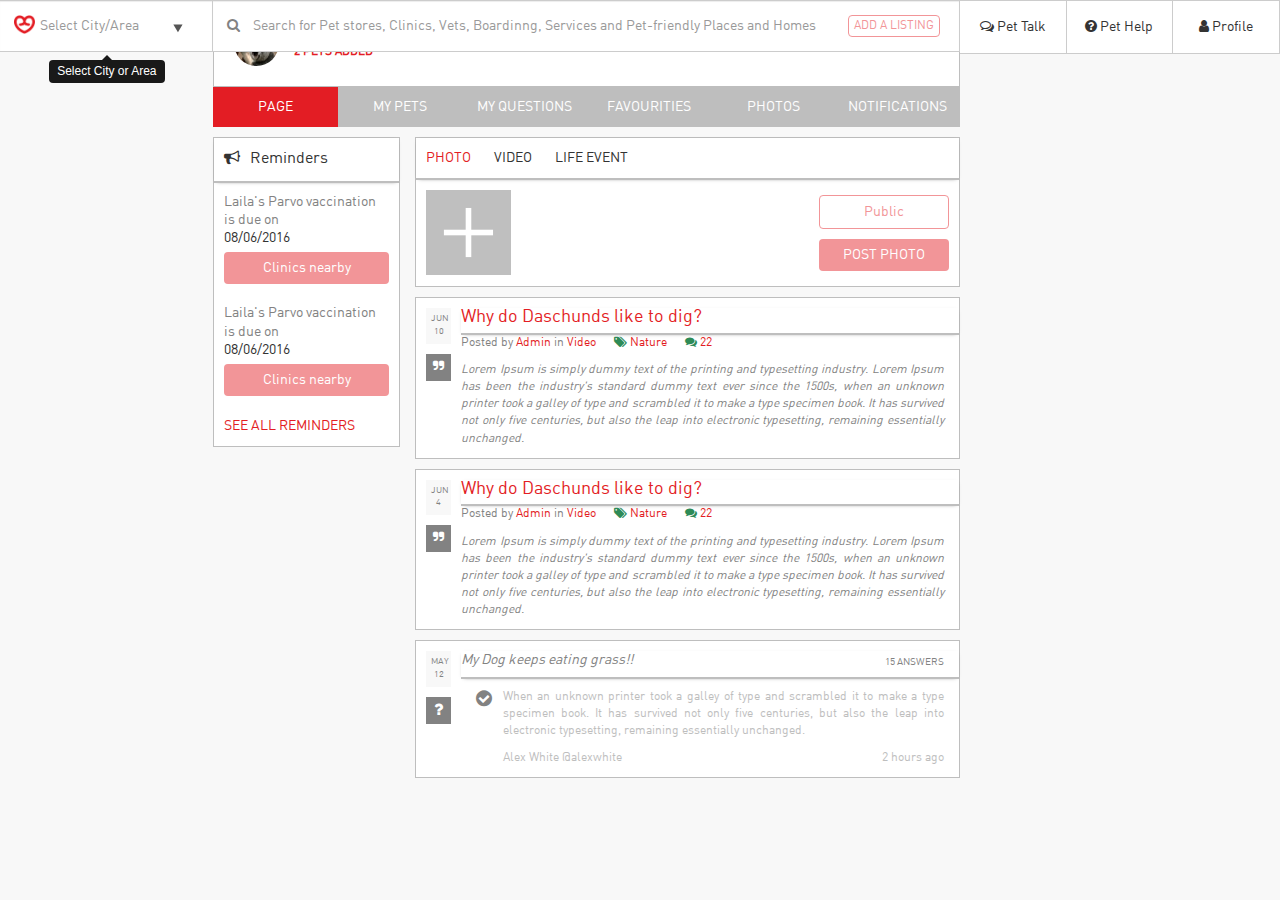
==== index.html @ bec06a8d "Rename profile.html to index.html" ====
<!DOCTYPE html>
<html lang="en">
    <head>
        <meta charset="utf-8">
        <meta http-equiv="X-UA-Compatible" content="IE=edge">
        <meta name="viewport" content="width=device-width, initial-scale=1, maximum-scale=1.0, user-scalable=no">
        <title>Mukul - Petnine Profile</title>
        <link rel="icon" type="image/png" sizes="96x96" href="assets/images/favicon.png">
        <link rel="stylesheet" type="text/css" href="assets/css/style.css"/>
        <link rel="stylesheet" type="text/css" href="assets/css/theme.css"/>
        <link rel="stylesheet" href="http://cdnjs.cloudflare.com/ajax/libs/font-awesome/4.4.0/css/font-awesome.min.css">
    </head>
    <body>
        <div class="navbar-more-overlay"></div>
        <nav class="navbar navbar-inverse navbar-fixed-top animate visible-xs">
            <div class="container navbar-more visible-xs ">
                <form class="navbar-form navbar-left" role="search">
                    <div class="form-group">
                        <div class="input-group">
                            <input type="text" class="form-control" placeholder="Search for pet stores, clinics, etc">
                            <span class="input-group-btn">
                                <button class="btn btn-default" type="submit">Search</button>
                            </span>
                        </div>
                    </div>
                </form>
                <ul class="nav navbar-nav">
                    <li>
                        <a href="#">
                            <span class="menu-icon fa fa-home"></span>
                            Home
                        </a>
                    </li>
                    <li>
                        <a href="#">
                            <span class="menu-icon fa fa-plus-square"></span>
                            Add Listing
                        </a>
                    </li>
                    <li>
                        <a href="#">
                            <span class="menu-icon fa fa-paw"></span>
                            My Pets
                        </a>
                    </li>
                    <li>
                        <a href="#">
                            <span class="menu-icon fa fa-picture-o"></span>
                            Photos
                        </a>
                    </li>
                    <li>
                        <a href="#">
                            <span class="menu-icon fa fa-heart-o"></span>
                            Favourites
                        </a>
                    </li>
                    <li>
                        <a href="#">
                            <span class="menu-icon fa fa-question"></span>
                            My Questions
                        </a>
                    </li>
                    <li>
                        <a href="#">
                            <span class="menu-icon fa fa-bell-o"></span>
                            Notifications
                        </a>
                    </li>
                    <li>
                        <a href="#">
                            <span class="menu-icon fa fa-cog"></span>
                            Settings
                        </a>
                    </li>
                </ul>
            </div>

            <div class="visible-xs">
                <ul class="nav navbar-nav navbar-right mobile-bar">
                    <li>
                        <a href="#">
                            <span class="menu-icon fa fa-comments-o"></span>
                            Pet Talk
                        </a>
                    </li>
                    <li>
                        <a href="#">
                            <span class="menu-icon fa fa-question-circle"></span>
                            <span class="visible-xs">Pet Help</span>
                        </a>
                    </li>
                    <li>
                        <a href="#">
                            <span class="menu-icon fa fa-user"></span>
                            Profile
                        </a>
                    </li>
                    <li class="visible-xs">
                        <a href="#navbar-more-show">
                            <span class="menu-icon fa fa-bars"></span>
                            More
                        </a>
                    </li>
                </ul>
            </div>
        </nav>

        
        
        
        <div class="container-fluid">
            <div class="search-header hidden-xs">
                <div class="navbar-header col-sm-2 col-md-2 hidden-xs nopadding">
                    <div class="left-inner-addon" title="Select City or Area" data-toggle="tooltip" data-placement="bottom">
                        <span class="left-glyph left-glyph-img"><img src="assets/images/favicon.png" width="21"></span>
                        <input type="type" class="form-control input-pn" list="cities" placeholder="Select City/Area" />
                        <datalist id="cities">
                            <option value="Bangalore">
                            <option value="Pune">
                            <option value="Kolkata">
                            <option value="Mumbai">
                        </datalist>
                    </div>
                </div>
                <div class="col-sm-7 col-md-7 nopadding">
                    <div class="left-inner-addon">
                        <span class="fa fa-search left-glyph lgrey" aria-hidden="true"></span>
                        <input type="text" class="form-control input-pn" title="Type your search" data-toggle="tooltip" data-placement="bottom" placeholder="Search for Pet stores, Clinics, Vets, Boardinng, Services and Pet-friendly Places and Homes" />
                        <a href="#"><button class="btn btn-xs transparent-btn btn-inverse-pn shadow" style="position:absolute;margin:20px;right:0;top:-5px;" title="Add your pet business on Petnine" data-toggle="tooltip" data-placement="bottom">ADD A LISTING</button></a>
                    </div>
                </div>
                <div class="col-sm-3 col-md-3 nopadding">
                    <ul class="list-unstyled list-inline nomargin">
                        <a href="#">
                            <li class="col-sm-4 col-md-4 nav-options clear-back" title="Pet Talk" data-toggle="tooltip" data-placement="bottom">
                                <span class="fa fa-comments-o left-glyph" aria-hidden="true"></span>
                                Pet Talk
                            </li>
                        </a>
                        <a href="#">
                            <li class="col-sm-4 col-md-4 nav-options clear-back" title="Pet Help" data-toggle="tooltip" data-placement="bottom">
                                <span class="fa fa-question-circle left-glyph" aria-hidden="true"></span>
                                Pet Help
                            </li>
                        </a>
                        <a href="#">
                            <li class="col-sm-4 col-md-4 nav-options clear-back" title="Profile" data-toggle="tooltip" data-placement="bottom">
                                <span class="fa fa-user left-glyph" aria-hidden="true"></span>
                                Profile
                            </li>
                        </a>
                    </ul>
                </div>
                <div class="clearfix"></div>
            </div>
        
        
            <div class="col-sm-offset-2 col-md-offset-2 col-sm-7 col-md-7 nopadding">
                <div class="col-sm-12 col-md-12 clear-back padding20 bordered shadow">
                    <i class="fa fa-lg fa-pencil-square-o pull-right lgrey" aria-hidden="true" title="Edit Profile" data-toggle="tooltip" data-placement="bottom"></i>
                    <img src="assets/images/user-img.jpg" width="45" height="45" class="img-circle shadow pull-left"/>
                    <div class="col-sm-4 col-md-4">
                        <span class="user-name">Mukul Singh</span><br/>
                        <span class="color-pn user-pet-status">2 Pets Added</span>
                    </div>
                </div>
                <div class="clearfix"></div>
                <ul class="list-unstyled list-inline pro-opt hidden-xs">
                    <li class="col-sm-2 col-md-2 active">Page</li>
                    <li class="col-sm-2 col-md-2">My Pets</li>
                    <li class="col-sm-2 col-md-2">My Questions</li>
                    <li class="col-sm-2 col-md-2">Favourities</li>
                    <li class="col-sm-2 col-md-2">Photos</li>
                    <li class="col-sm-2 col-md-2">Notifications</li>
                </ul>
                <div class="clearfix bottom10"></div>
                <div class="col-sm-3 col-md-3 bordered clear-back nopadding shadow">
                    <div class="panel-title"><i class="fa fa-bullhorn" aria-hidden="true"></i><span class="pt-title">Reminders</span></div>
                    <div class="panel-content">
                        <div class="notification">
                            <span class="lgrey">Laila's Parvo vaccination is due on</span>
                            <br/>
                            08/06/2016
                            <br/>
                            <button class="btn btn-pn btn-trans-pn shadow full-width" data-toggle="tooltip" title="Checkout Clinics nearby" data-placement="bottom"><span>Clinics nearby</span></button>
                        </div>
                        <div class="notification">
                            <span class="lgrey">Laila's Parvo vaccination is due on</span>
                            <br/>
                            08/06/2016
                            <br/>
                            <button class="btn btn-pn btn-trans-pn shadow full-width" data-toggle="tooltip" title="Checkout Clinics nearby" data-placement="bottom"><span>Clinics nearby</span></button>
                        </div>
                        <span class="color-pn btn-trans-pn" title="See all reminders" data-toggle="tooltip" data-placement="bottom"><span>SEE ALL REMINDERS</span></span>
                    </div>
                </div>
                <div class="col-sm-9 col-md-9 pad-r0">
                    <div class="full-width bordered clear-back shadow">
                        <ul class="list-unstyled list-inline panel-ul-pn nomargin">
                            <li class="color-pn">PHOTO</li>
                            <li>VIDEO</li>
                            <li>LIFE EVENT</li>
                        </ul>
                        <div class="col-sm-12 col-md-12 padding10">
                            <a href="#"><img src="assets/images/plus.png" class="img-responsive pull-left shadow" data-toggle="tooltip" data-placement="bottom" title="Add a photo" /></a>
                            <div class="col-sm-6 col-md-6 pull-right nopadding">
                                <button class="btn btn-inverse-pn btn-trans-pn pull-right btn-mid-pn shadow" title="Post in public" data-toggle="tooltip" data-placement="top"><span>Public</span></button>
                                <div class="clearfix"></div>
                                <button class="btn btn-pn btn-trans-pn btn-mid-pn pull-right shadow" title="Post a photo" data-toggle="tooltip" data-placement="top"><span>POST PHOTO</span></button>
                            </div>
                        </div>
                        <div class="clearfix"></div>
                    </div>
                    <div class="clearfix bottom10"></div>
                    <div class="full-width bordered clear-back nopadding shadow">
                        <div class="col-sm-1 col-md-1 nopadding">
                            <div class="post-date shadow" title="Posted on June 10" data-toggle="tooltip" data-placement="right">JUN<br/>10</div>
                            <div class="post-quote shadow" title="Topic" data-toggle="tooltip" data-placement="right"><i class="fa fa-quote-right" aria-hidden="true"></i></div>
                        </div>
                        <div class="col-sm-11 col-md-11 nopadding">
                            <h4 class="color-pn post-topic-title">Why do Daschunds like to dig?</h4>
                            <div class="post-ans lgrey">
                                Posted by 
                                <span class="color-pn"><a href="#" title="See Admin's profile" data-toggle="tooltip" data-placement="top">Admin</a></span> in <span class="color-pn" title="Checkout Video categories" data-toggle="tooltip" data-placement="top"><a href="#">Video</a></span>
                                <span class="color-pn"><i class="fa fa-tags fa-topic-tag" aria-hidden="true"></i> <a href="#" title="Checkout topics in Nature category" data-toggle="tooltip" data-placement="top">Nature</a></span>
                                <span class="color-pn"><i class="fa fa-comments fa-topic-tag" aria-hidden="true"></i> <a href="#" title="22 Pet lovers replied on this topic. Click to see all replies" data-toggle="tooltip" data-placement="top">22</a></span>
                                <div class="clearfix bottom10"></div>
                                <p class="justify-text"><i>Lorem Ipsum is simply dummy text of the printing and typesetting industry. Lorem Ipsum has been the industry's standard dummy text ever since the 1500s, when an unknown printer took a galley of type and scrambled it to make a type specimen book. It has survived not only five centuries, but also the leap into electronic typesetting, remaining essentially unchanged.</i></p>
                            </div>
                        </div>
                        <div class="clearfix"></div>
                    </div>
                    <div class="clearfix bottom10"></div>
                    <div class="full-width bordered clear-back nopadding shadow">
                        <div class="col-sm-1 col-md-1 nopadding">
                            <div class="post-date shadow" title="Posted on June 4" data-toggle="tooltip" data-placement="right">JUN<br/>4</div>
                            <div class="post-quote shadow" title="Topic" data-toggle="tooltip" data-placement="right"><i class="fa fa-quote-right" aria-hidden="true"></i></div>
                        </div>
                        <div class="col-sm-11 col-md-11 nopadding">
                            <h4 class="color-pn post-topic-title">Why do Daschunds like to dig?</h4>
                            <div class="post-ans lgrey">
                                Posted by 
                                <span class="color-pn"><a href="#" title="See Admin's profile" data-toggle="tooltip" data-placement="top">Admin</a></span> in <span class="color-pn" title="Checkout Video categories" data-toggle="tooltip" data-placement="top"><a href="#">Video</a></span>
                                <span class="color-pn"><i class="fa fa-tags fa-topic-tag" aria-hidden="true"></i> <a href="#" title="Checkout topics in Nature category" data-toggle="tooltip" data-placement="top">Nature</a></span>
                                <span class="color-pn"><i class="fa fa-comments fa-topic-tag" aria-hidden="true"></i> <a href="#" title="22 Pet lovers replied on this topic. Click to see all replies" data-toggle="tooltip" data-placement="top">22</a></span>
                                <div class="clearfix bottom10"></div>
                                <p class="justify-text"><i>Lorem Ipsum is simply dummy text of the printing and typesetting industry. Lorem Ipsum has been the industry's standard dummy text ever since the 1500s, when an unknown printer took a galley of type and scrambled it to make a type specimen book. It has survived not only five centuries, but also the leap into electronic typesetting, remaining essentially unchanged.</i></p>
                            </div>
                        </div>
                        <div class="clearfix"></div>
                    </div>
                    <div class="clearfix bottom10"></div>
                    <div class="full-width bordered clear-back nopadding shadow">
                        <div class="col-sm-1 col-md-1 nopadding">
                            <div class="post-date shadow" title="Posted on May 12" data-toggle="tooltip" data-placement="right">MAY<br/>12</div>
                            <div class="post-quote shadow" title="Question" data-toggle="tooltip" data-placement="right"><i class="fa fa-lg fa-question" aria-hidden="true"></i></div>
                        </div>
                        <div class="col-sm-11 col-md-11 nopadding">
                            <h5 class="lgrey post-qn-title"><i>My Dog keeps eating grass!!</i><a href="#" class="lgrey"><span class="ans-count pull-right btn-trans-pn" title="See all 15 answers for this question" data-toggle="tooltip" data-placement="top"><span>15 ANSWERS</span></span></a></h5>
                            <div class="clearfix bottom10"></div>
                            <div class="col-sm-1 col-md-1 pull-left lgrey">
                                <i class="fa fa-lg fa-check-circle" aria-hidden="true" title="Verified Answer" data-toggle="tooltip" data-placement="bottom"></i>
                            </div>
                            <div class="col-sm-11 col-md-11 pull-right post-ans pad-l0 llgrey">
                                <p class="justify-text">When an unknown printer took a galley of type and scrambled it to make a type specimen book. It has survived not only five centuries, but also the leap into electronic typesetting, remaining essentially unchanged.</p>
                                <span class="pull-left">Alex White @alexwhite</span>
                                <span class="pull-right">2 hours ago</span>
                                <div class="clearfix bottom10"></div>
                            </div>
                        </div>
                        <div class="clearfix"></div>
                    </div>
                </div>
            </div>
        </div>
        <div class="clearfix bottom10"></div>
        
        
        <script src="assets/js/jquery.min.js"></script>
        <script src="assets/js/bootstrap.min.js"></script>
        <script src="assets/js/script.js"></script>
    </body>
</html>
---- assets/css/theme.css ----
@font-face {
    font-family: 'DIN_Bold'; 
    src: url('../fonts/DIN_Bold.eot'); /* IE9 Compatibility Modes */
    src: url('../fonts/DIN_Bold.eot?') format('eot'),  /* IE6-IE8 */
    url('../fonts/DIN_Bold.otf') format('otf'), 
    url('../fonts/DIN_Bold.ttf') format('truetype'); /* Safari, Android, iOS */
}
@font-face {
    font-family: 'DIN_Medium'; 
    src: url('../fonts/DIN_Medium.eot'); /* IE9 Compatibility Modes */
    src: url('../fonts/DIN_Medium.eot?') format('eot'),  /* IE6-IE8 */
    url('../fonts/DIN_Medium.otf') format('otf'), 
    url('../fonts/DIN_Medium.ttf') format('truetype'); /* Safari, Android, iOS */
}
@font-face {
    font-family: 'DIN'; 
    src: url('../fonts/DINOffc.ttf') format('truetype'); /* Safari, Android, iOS */
}
html, body {
    height: 100%;
}
body {
    background: #F8F8F8;
    font-family:  DIN, sans-serif!important;
    font-size: 14px;
}
body.navbar-more-show  {
	overflow: hidden;
}
#login-dp{
    min-width: 250px;
    padding: 14px 14px 0;
    overflow:hidden;
    background-color:#FFF;
}
#login-dp .help-block{
    font-size:12px    
}
#login-dp .bottom{
    background-color:#FFF;
    border-top:1px solid #ddd;
    clear:both;
    padding:14px;
}
#login-dp .social-buttons{
    margin:12px 0    
}
#login-dp .social-buttons a{
    width: 49%;
}
#login-dp .form-group {
    margin-bottom: 10px;
}
.btn-fb{
    color: #fff;
    background-color:#3b5998;
}
.btn-fb:hover{
    color: #fff;
    background-color:#496ebc 
}
.btn-gp{
    color: #fff;
    background-color:#d73d32;
}
.btn-gp:hover{
    color: #fff;
    background-color:#db5046;
}

.animate {
    -webkit-transition: all 0.3s ease-in-out;
	-moz-transition: all 0.3s ease-in-out;
	-o-transition: all 0.3s ease-in-out;
	-ms-transition: all 0.3s ease-in-out;
	transition: all 0.3s ease-in-out;
}
.navbar-right .dropdown {
    border: 1px solid #ccc;
    border-left: none;
}
.navbar {
    height: calc(100%);
	max-height: 300px;
	-webkit-transform: translate(0px, calc(-100% + 69px));
	transform: translate(0px, calc(-100% + 69px));
}
.navbar .container:not(.navbar-more) {
    padding: 0px;
}
.navbar-more-overlay {
	background-color: rgba(102, 102, 102, 0.55);
	display: none;
	height: 100%;
	left: 0px;
	position: fixed;
	top: 0px;
	width: 100%;
	z-index: 1029;
}
.navbar-more-show > .navbar-more-overlay {
	display: block;
}
.navbar-more-show > .navbar {
	-webkit-transform: translate(0px, 0px);
	transform: translate(0px, 0px);
}
.navbar-nav.mobile-bar {
    padding: 10px 0;
	list-style: none;
	-ms-box-orient: horizontal;
	display: -webkit-box;
	display: -moz-box;
	display: -ms-flexbox;
	display: -moz-flex;
	display: -webkit-flex;
	display: flex;
	-webkit-justify-content: space-around;
	justify-content: space-around;
	-webkit-flex-flow: row wrap;
	flex-flow: row wrap;
	-webkit-align-items: stretch;
	align-items: stretch;
	margin: 0px 0px;
}
.navbar-nav.mobile-bar > li {
	-webkit-flex-grow: 1;
	flex-grow: 1;
	text-align: center;
}
.navbar-nav.mobile-bar > li > a > span.menu-icon {
	display: block;
	font-size: 1.8em;
}
.navbar-more {
	background-color: rgb(255, 255, 255);
	height: calc(100% - 69px);
	overflow: auto;
}
.navbar-more .navbar-form {
	border-width: 0px;
}
.navbar-more .navbar-nav > li > a {
    color: #E31D24;
    font-weight: bold;
}
.navbar-more > .navbar-nav > li > a > span.menu-icon {
	margin-left: 10px;
	margin-right: 10px;
}

@media (min-width: 768px) {
	.navbar {
        height: auto;
		-webkit-transform: translate(0px, 0px);
		transform: translate(0px, 0px);
	}
	.navbar-nav.mobile-bar {
		display: block;
		max-height: 64px;
		margin: 0px -15px;
	}
	.navbar-nav.mobile-bar > li > a > span.menu-icon {
		display: none;
	}
    .container-fluid {
        padding: 0;
    }
    .listing-item .business-detail {
        border-right: 1px solid #BEBEBE;
    }
}
@media (max-width: 768px) {
    .container-fluid {
        margin-top: 80px;
    }
    *[class*='xs-no-padding']{
        padding:0px !important;
    }
    .listing-item .business-extras {
        padding-top: 0 !important;
    }
    .listing-item .business-detail .sponsered {
        right: 0 !important;
    }
    .filters {
        display: none;
    }
    #login-dp{
        background-color: inherit;
        color: #fff;
    }
    #login-dp .bottom{
        background-color: inherit;
        border-top:0 none;
    }
}

.padding20 {
    padding: 20px;
}
.padding10 {
    padding: 10px;
}
.nopadding {
    padding: 0px;
}
.pad-r0 {
    padding-right: 0;
}
.pad-l0 {
    padding-left: 0;
}
.nomargin {
    margin: 0px;
}
.justify-text {
    text-align: justify;
}
.clear-back {
    background: #FFF;
}
.xs-pn-logo img {
    width: 55px;
    margin-top: 8px;
}
.search-header {
    width: 100%;
    position: fixed;
    z-index: 999;
}
.inner-addon, .left-inner-addon, .right-inner-addon{
    position: relative;
}
.left-inner-addon .left-glyph, .right-inner-addon .right-glyph, .inner-addon .left-glyph, .inner-addon .right-glyph {
    position: absolute;
    pointer-events: none;
}
.left-inner-addon input {
    padding-left: 40px;
    border-left: none;
}
.right-inner-addon input {
    padding-right: 40px;    
}
.inner-addon input {
    padding-left: 40px;
    padding-right: 80px;
}
.left-inner-addon .left-glyph, .inner-addon .left-glyph, .inner-addon .right-glyph {
    padding: 18px 14px;
}
.left-inner-addon .left-glyph-img {
    padding: 14px;
}
.inner-addon .right-glyph {
    right: 0px;
    padding: 15px;
}
.right-inner-addon .right-glyph {
    right: 0px;
    padding: 10px 12px;
}
.input-pn {
   padding: 25px; 
}
.bordered{
    border: 1px solid #BEBEBE;
}
.transparent-btn{
    background: transparent;
    border: 1px solid #99A5C2;
}
.bottom10 {
    margin-bottom: 10px;
}
.bottom15 {
    margin-bottom: 15px;
}
.center{
    float: none;
    margin: auto;
}
.bcitem a {
    margin-left: 3px;
    color: #828282;
    display: inline-block;
}
.bcitem {
    display: inline;
}
.nav-options {
    padding: 16px 14px;
    border: 1px solid #CCC;
    border-left: none;
    color: #333;
    text-decoration: none;
    text-align: center;
}
.color-pn {
    color: #E31D24;
}
.color-pn a {
    color: #E31D24;
}
.lgrey {
    color: #828282;
}
.llgrey {
    color: #BEBEBE;
}
.btn-mid-pn {
    width: 130px;
}
.btn-pn {
  border-radius: 4px;
  background-color: #F29598;
  border: none;
  color: #FFFFFF;
  text-align: center;
  transition: all 0.5s;
  margin: 5px 0;
}
.btn-pn:hover {
    background: #E31D24;
    color: #FFF;
}
.btn-inverse-pn {
  border-radius: 4px;
  background-color: #FFF;
  border: 1px solid #F29598;
  color: #F29598;
  text-align: center;
  transition: all 0.5s;
  margin: 5px 0;
}
.btn-inverse-pn:hover {
    border: 1px solid #E31D24;
    color: #E31D24;
}
.btn-trans-pn span {
  cursor: pointer;
  display: inline-block;
  position: relative;
  transition: 0.5s;
}

.btn-trans-pn span:after {
  content: '»';
  position: absolute;
  opacity: 0;
  top: 0;
  right: -15px;
  transition: 0.5s;
}

.btn-trans-pn:hover span {
  padding-right: 15px;
}

.btn-trans-pn:hover span:after {
  opacity: 1;
  right: 0;
}
.full-width {
    width: 100%;
}
.user-pet-status {
    font-size: 12px;
    font-weight: bold;
    text-transform: uppercase;  
}
.user-name{
    font-weight: bold;
}
.pro-opt li {
    text-align: center;
    padding: 10px 0px;
    background: #BEBEBE;
    color: #FFF;
    text-transform: uppercase;
}
.pro-opt .active {
    background: #E31D24;
}
.panel-title {
    padding: 10px;
    border-bottom: 2px solid #BEBEBE;
    box-shadow: 0 1px 4px -3px #333;
}
.panel-title .pt-title {
    padding-left: 10px;
}
.panel-content {
    padding: 10px;
}
.panel-content .notification {
    line-height: 1.3;
    margin-bottom: 15px;
}
.panel-ul-pn {
    border-bottom: 2px solid #BEBEBE;
    box-shadow: 0 1px 4px -3px #333;
}
.panel-ul-pn li {
    padding: 10px;
}
.post-date {
    background: #F8F8F8;
    color: #828282;
    text-align: center;
    font-size: 9px;
    padding: 5px;   
    margin: 10px;
}
.post-quote {
    background: #828282;
    color: #FFF;
    text-align: center;
    font-size: 12px;
    padding: 5px;
    margin: 0 10px 10px 10px;
}
.post-topic-title {
    padding-bottom: 5px;
    margin-bottom: 0;
    border-bottom: 2px solid #BEBEBE;
    box-shadow: 0 1px 4px -3px #333;
}
.fa-topic-tag {
    margin-left: 15px;
    color: seagreen;
}
.post-ans {
    font-size: 12px;
    padding-right: 15px;
}
.post-qn-title {
    padding: 2px 0 8px 0;
    margin-bottom: 0;
    border-bottom: 2px solid #BEBEBE;
    box-shadow: 0 1px 4px -3px #333;
}
.post-qn-title .ans-count {
    font-size: 10px;
    padding: 4px 0 8px 0;
    margin-right: 15px;
    display: inline-block;
}
.post-qn-title .ans-count:hover {
    color: #E31D24;
}
.listing-counter {
    font-size: 15px;
    margin-left: 4px;
}
.listing-item {
    margin-bottom: 5px;
    border-radius: 2px;
}
.ratings {
    font-size: 12px;
    font-weight: bold;
}
.listing-item .business-photo img{
    margin-top: 15px;
    width: 100%;
    margin-bottom: 15px;
    border-radius: 2px;
}
.listing-item .business-photo img:hover{
    box-shadow: 0 1px 3px rgba(0,0,0,.15);
}
.listing-item .business-detail {
    padding-top: 5px;
    padding-bottom: 10px;
}
.listing-item .business-detail .sponsered {
    position: absolute;
    right: 15px;
    top: -3px;
    cursor: pointer;
}
.listing-item .business-detail .contact {
    line-height: 1.3;
}
.listing-item .business-detail .ratings {
    display: inline-block;
}
.listing-item .business-extras {
    font-size: 12px;
    font-weight: bold;
    padding: 15px 0 10px 12px;
}
.listing-item .business-extras .timings {
    padding-left: 13px;
}
.listing-item .business-extras .business-loc {
    font-size: 12px;
    margin: 0px 0 5px 0;
    width: 100%;
}
.listing-pagi {
    margin-bottom: 5px;
    padding: 15px 10px 2px 0;
}
.listing-pagi ul li a {
    text-decoration: none;
    color: #828282;
}
.footer {
    padding: 40px 15px;
    background: #E31D24;
    color: #FFF;
    font-weight: bold;
}
.footer .footer-title {
    font-size: 15px;
}
.footer .join-pn {
    margin-top: 10px;
    text-align: center;
}
.footer .join-pn .fa {
    border-radius: 50%;
    padding: 10px;
    width: 36px;
    border: 1px solid #FFF;
    margin: 5px;
}
.expand-filter {
    cursor: pointer;
    padding: 0 10px;
}
.toggle-filters {
    padding: 0px 0 10px 0;
}
.filters .toggle-up {
    padding: 2px 15px;
    border-radius: 2px;
}
.filters .filter-title {
    border-bottom: 1px solid #EBEBEB;
    margin-bottom: 10px;
    padding-bottom: 5px;
}
.filters .filter-set {
    line-height: 0.1em;
}
.filter-set label {
    cursor: pointer;
}
.availability-filter, .timing-filter {
    display: inline-block;
}
.availability-filter li:first-child {
    margin-left: 0 !important;
}
.availability-filter li, .timing-filter li {
    padding: 10px 4px 8px 4px;
    margin-left: -3px;
    color: #828282;
    background: #FFF;
    cursor: pointer;
    text-align: center;
}
.timing-filter li {
    padding: 4px 4px 0px 4px;
    margin-left: 0;
}
.availability-filter .active, .timing-filter .active {
    color: #FFF;
    background: #828282;
}
input[type="checkbox"]:before{
    position: relative;
    display: block;
    width: 100%;
    height: 100%;
    border: 1px solid #808080;
    content: "";
    background: #FFF;
}
input[type="checkbox"]:after{
    position: relative;
    display: block;
    top: -13px;
    width: 100%;
    height: 100%;
    border-width: 1px;
    border-style: solid;
    border-color: #B3B3B3 #dcddde #dcddde #B3B3B3;
    content: "";
    background: #FFF;
    background-repeat: no-repeat;
    background-position:center;
}
input[type="checkbox"]:checked:after{
    background-image:  url('../images/checked-pn.png'), linear-gradient(135deg, #FEF4F5 0%,#FFF 100%);
}
input[type="checkbox"]:disabled:after{
    -webkit-filter: opacity(0.4);
}
input[type="checkbox"]:not(:disabled):checked:hover:after{
    background-image:  url('../images/checked-pn.png'), linear-gradient(135deg, #FEF4F5 0%,#FFF 100%);
}
input[type="checkbox"]:not(:disabled):hover:after{
    background-image: linear-gradient(135deg, #FEF4F5 0%,#FFF 100%);
    cursor: pointer;
}
input[type="checkbox"]:not(:disabled):hover:before{
    border-color: #3D7591;
}

.biz-logo {
    margin-bottom: 10px;
}
.bs-option {
    cursor: pointer;
    padding: 15px !important;
    font-weight: bold;
}
.float-panel {
    z-index: 100;
}
.share-icon {
    width: 20px;
    height: 20px;
}
.icon-brief img {
    margin: 5px 10px 5px 0;
    width: 30px;
    height: 30px;
}
.business-sections {
    background: #E31D24;
    color: #FFF;
    margin-bottom: 20px;
}
.business-sections ul {
    margin-bottom: 0;
}
.summary-service {
    margin-bottom: 15px;
}
.summary-service img{
    width: 50px;
    height: 50px;
    margin-bottom: 10px;
}
.icon-title-ls {
    margin-bottom: 10px;
}
.icon-title-ls img {
    width: 20px;
    height: 20px;
    margin-right: 9px;
    vertical-align: top;
}
.icon-title-ls .it-brief, .icon-title-ls .it-time-brief {
    font-weight: bold;
    display: inline-block;
}
.icon-title-ls .it-brief {
    margin-top: 2px;
}
.icon-title img {
    width: 30px;
    height: 30px;
    margin-right: 5px;
}
.icon-title .it-title {
    font-size: 16px;
    font-weight: bold;
}
.icon-title .it-brief {
    margin-left: 39px;
    font-weight: bold;
}
.carousel-inner .active.left { left: -25%; }
.carousel-inner .next        { left:  25%; }
.carousel-inner .prev		 { left: -25%; }
.carousel-control 			 { width:  4%; }
.carousel-control.left,.carousel-control.right {margin-left:15px;background-image:none;}
.review {
    margin-top: 20px;
}
.rev-user span{
    margin-top: 10px;
    display: block;
    line-height: 1.3;
}
.review .rev-content {
    padding-bottom: 20px;
    border-bottom: 1px solid #E6E6E6;
}
.review-text {
    font-size: 16px;
}
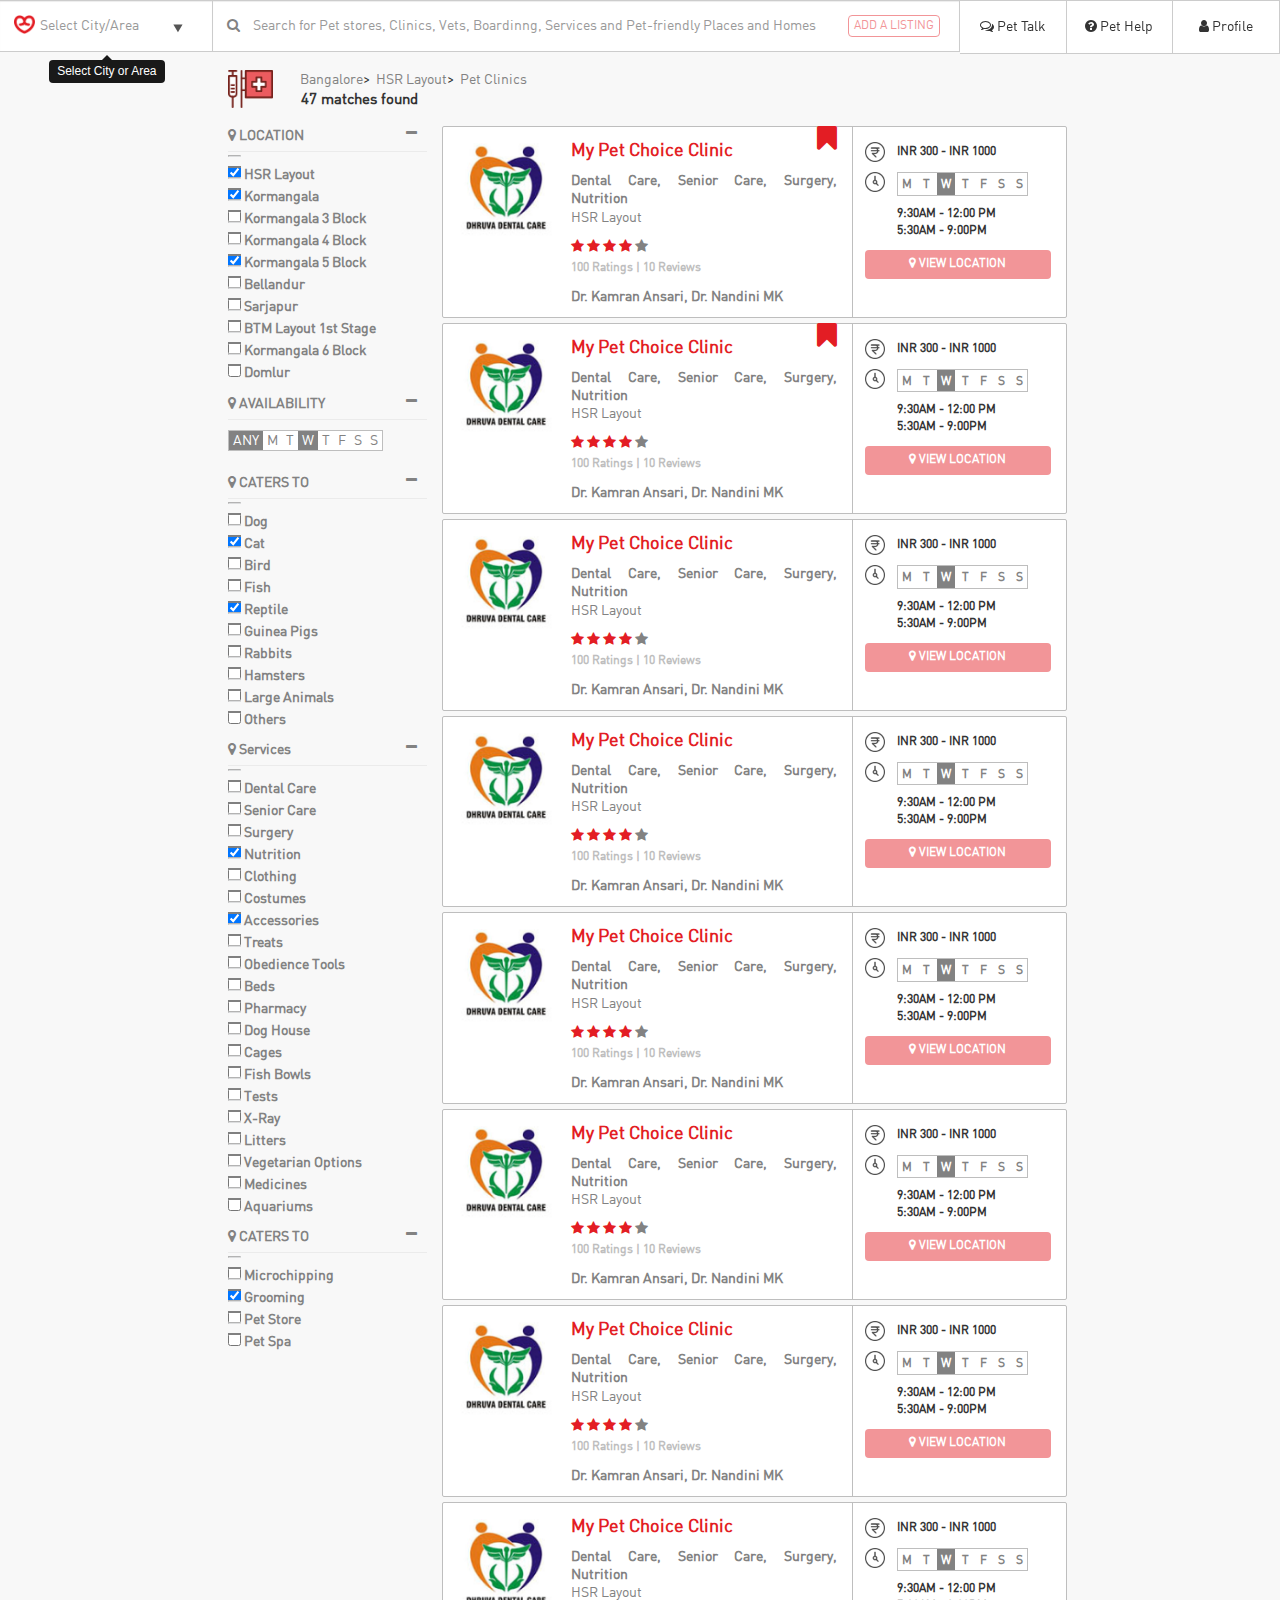
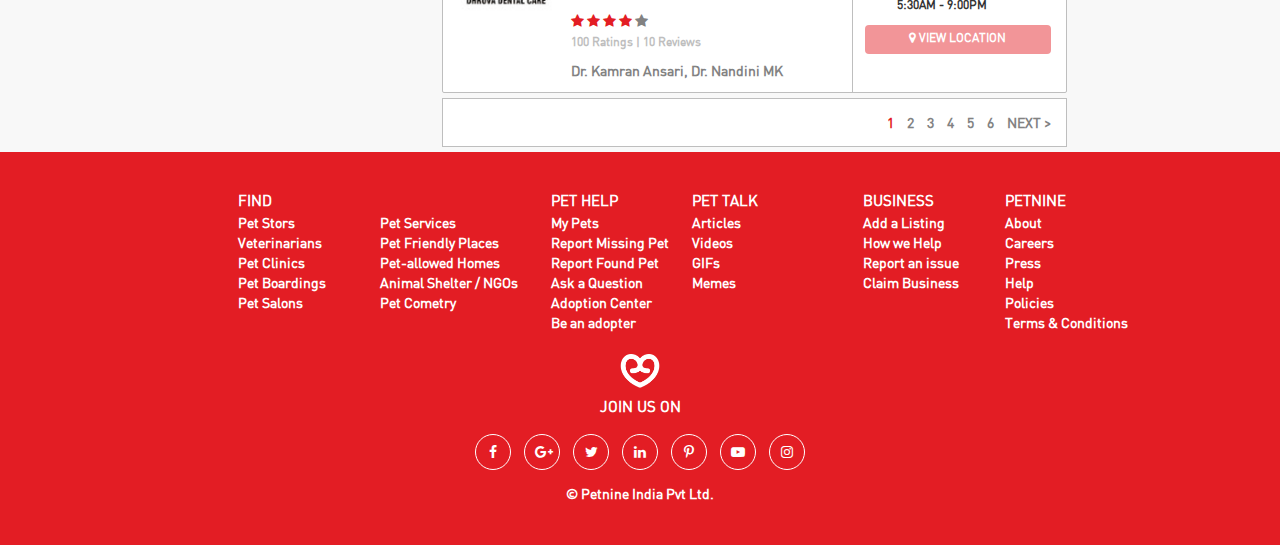
==== commit c82a0e24: "Rename listing_clinic.html to index.html" ====
--- a/index.html
+++ b/index.html
@@ -4,7 +4,7 @@
         <meta charset="utf-8">
         <meta http-equiv="X-UA-Compatible" content="IE=edge">
         <meta name="viewport" content="width=device-width, initial-scale=1, maximum-scale=1.0, user-scalable=no">
-        <title>Mukul - Petnine Profile</title>
+        <title>Listings for Pet Clinics in HSR Layout = Petnine</title>
         <link rel="icon" type="image/png" sizes="96x96" href="assets/images/favicon.png">
         <link rel="stylesheet" type="text/css" href="assets/css/style.css"/>
         <link rel="stylesheet" type="text/css" href="assets/css/theme.css"/>
@@ -14,21 +14,29 @@
         <div class="navbar-more-overlay"></div>
         <nav class="navbar navbar-inverse navbar-fixed-top animate visible-xs">
             <div class="container navbar-more visible-xs ">
-                <form class="navbar-form navbar-left" role="search">
-                    <div class="form-group">
-                        <div class="input-group">
-                            <input type="text" class="form-control" placeholder="Search for pet stores, clinics, etc">
-                            <span class="input-group-btn">
-                                <button class="btn btn-default" type="submit">Search</button>
-                            </span>
-                        </div>
-                    </div>
-                </form>
                 <ul class="nav navbar-nav">
                     <li>
                         <a href="#">
                             <span class="menu-icon fa fa-home"></span>
                             Home
+                        </a>
+                    </li>
+                    <li>
+                        <a href="#">
+                            <span class="menu-icon fa fa-comments-o"></span>
+                            Pet Talk
+                        </a>
+                    </li>
+                    <li>
+                        <a href="#">
+                            <span class="menu-icon fa fa-question-circle"></span>
+                            Pet Help
+                        </a>
+                    </li>
+                    <li>
+                        <a href="#">
+                            <span class="menu-icon fa fa-user"></span>
+                            Profile
                         </a>
                     </li>
                     <li>
@@ -78,25 +86,13 @@
 
             <div class="visible-xs">
                 <ul class="nav navbar-nav navbar-right mobile-bar">
-                    <li>
-                        <a href="#">
-                            <span class="menu-icon fa fa-comments-o"></span>
-                            Pet Talk
-                        </a>
-                    </li>
-                    <li>
-                        <a href="#">
-                            <span class="menu-icon fa fa-question-circle"></span>
-                            <span class="visible-xs">Pet Help</span>
-                        </a>
-                    </li>
-                    <li>
-                        <a href="#">
-                            <span class="menu-icon fa fa-user"></span>
-                            Profile
-                        </a>
-                    </li>
-                    <li class="visible-xs">
+                    <li class="col-xs-3 visible-xs xs-pn-logo">
+                        <img src="assets/images/pn-logo-white.png" class="pull-left" />
+                    </li>
+                    <li class="col-xs-7 visible-xs nopadding">
+                        <input type="text" class="form-control input-pn" placeholder="Search for Pet stores, Vets, etc" />
+                    </li>
+                    <li class="col-xs-2 visible-xs nopadding">
                         <a href="#navbar-more-show">
                             <span class="menu-icon fa fa-bars"></span>
                             More
@@ -105,10 +101,6 @@
                 </ul>
             </div>
         </nav>
-
-        
-        
-        
         <div class="container-fluid">
             <div class="search-header hidden-xs">
                 <div class="navbar-header col-sm-2 col-md-2 hidden-xs nopadding">
@@ -123,30 +115,30 @@
                         </datalist>
                     </div>
                 </div>
-                <div class="col-sm-7 col-md-7 nopadding">
+                <div class="col-sm-6 col-md-7 nopadding">
                     <div class="left-inner-addon">
                         <span class="fa fa-search left-glyph lgrey" aria-hidden="true"></span>
                         <input type="text" class="form-control input-pn" title="Type your search" data-toggle="tooltip" data-placement="bottom" placeholder="Search for Pet stores, Clinics, Vets, Boardinng, Services and Pet-friendly Places and Homes" />
-                        <a href="#"><button class="btn btn-xs transparent-btn btn-inverse-pn shadow" style="position:absolute;margin:20px;right:0;top:-5px;" title="Add your pet business on Petnine" data-toggle="tooltip" data-placement="bottom">ADD A LISTING</button></a>
+                        <a href="#"><button class="btn btn-xs transparent-btn btn-inverse-pn" style="position:absolute;margin:20px;right:0;top:-5px;" title="Add your pet business on Petnine" data-toggle="tooltip" data-placement="bottom">ADD A LISTING</button></a>
                     </div>
                 </div>
-                <div class="col-sm-3 col-md-3 nopadding">
+                <div class="col-sm-4 col-md-3 nopadding clear-back">
                     <ul class="list-unstyled list-inline nomargin">
                         <a href="#">
-                            <li class="col-sm-4 col-md-4 nav-options clear-back" title="Pet Talk" data-toggle="tooltip" data-placement="bottom">
-                                <span class="fa fa-comments-o left-glyph" aria-hidden="true"></span>
+                            <li class="col-sm-4 col-md-4 nav-options" title="Pet Talk" data-toggle="tooltip" data-placement="bottom">
+                                <span class="fa fa-comments-o left-glyph hidden-sm" aria-hidden="true"></span>
                                 Pet Talk
                             </li>
                         </a>
                         <a href="#">
-                            <li class="col-sm-4 col-md-4 nav-options clear-back" title="Pet Help" data-toggle="tooltip" data-placement="bottom">
-                                <span class="fa fa-question-circle left-glyph" aria-hidden="true"></span>
+                            <li class="col-sm-4 col-md-4 nav-options" title="Pet Help" data-toggle="tooltip" data-placement="bottom">
+                                <span class="fa fa-question-circle left-glyph hidden-sm" aria-hidden="true"></span>
                                 Pet Help
                             </li>
                         </a>
                         <a href="#">
-                            <li class="col-sm-4 col-md-4 nav-options clear-back" title="Profile" data-toggle="tooltip" data-placement="bottom">
-                                <span class="fa fa-user left-glyph" aria-hidden="true"></span>
+                            <li class="col-sm-4 col-md-4 nav-options" title="Profile" data-toggle="tooltip" data-placement="bottom">
+                                <span class="fa fa-user left-glyph hidden-sm" aria-hidden="true"></span>
                                 Profile
                             </li>
                         </a>
@@ -154,131 +146,655 @@
                 </div>
                 <div class="clearfix"></div>
             </div>
+            <div class="clearfix bottom10 hidden-xs"><br/><br/><br/></div>
         
-        
-            <div class="col-sm-offset-2 col-md-offset-2 col-sm-7 col-md-7 nopadding">
-                <div class="col-sm-12 col-md-12 clear-back padding20 bordered shadow">
-                    <i class="fa fa-lg fa-pencil-square-o pull-right lgrey" aria-hidden="true" title="Edit Profile" data-toggle="tooltip" data-placement="bottom"></i>
-                    <img src="assets/images/user-img.jpg" width="45" height="45" class="img-circle shadow pull-left"/>
-                    <div class="col-sm-4 col-md-4">
-                        <span class="user-name">Mukul Singh</span><br/>
-                        <span class="color-pn user-pet-status">2 Pets Added</span>
+            <div class="col-sm-offset-1 col-md-offset-2 col-sm-10 col-md-8 nopadding">
+                <div class="col-xs-9 col-sm-12 col-md-12 xs-no-padding">
+                    <div class="col-xs-2 col-sm-1 col-md-1 nopadding">
+                        <img src="assets/images/listing-category/pet-clinics.png" width="45"/>
+                    </div>
+                    <div class="col-xs-10 col-sm-11 col-md-11 nopadding">
+                        <div id="a" class="bcitem" itemscope itemtype="http://data-vocabulary.org/Breadcrumb" itemref="b">
+                            <a href="#" itemprop="url">
+                                <span itemprop="title">Bangalore</span>
+                            </a>>
+                        </div>
+                        <div id="b" class="bcitem" itemscope itemtype="http://data-vocabulary.org/Breadcrumb" itemref="c" itemprop="child">
+                            <a href="#" itemprop="url">
+                                <span itemprop="title">HSR Layout</span>
+                            </a>>
+                        </div>
+                        <div id="c" class="bcitem" itemscope itemtype="http://data-vocabulary.org/Breadcrumb" itemprop="child">
+                            <a href="#" itemprop="url"><span itemprop="title">Pet Clinics</span></a>
+                        </div><br/>
+                        <span class="listing-counter"><b>47 matches found</b></span>
                     </div>
                 </div>
-                <div class="clearfix"></div>
-                <ul class="list-unstyled list-inline pro-opt hidden-xs">
-                    <li class="col-sm-2 col-md-2 active">Page</li>
-                    <li class="col-sm-2 col-md-2">My Pets</li>
-                    <li class="col-sm-2 col-md-2">My Questions</li>
-                    <li class="col-sm-2 col-md-2">Favourities</li>
-                    <li class="col-sm-2 col-md-2">Photos</li>
-                    <li class="col-sm-2 col-md-2">Notifications</li>
-                </ul>
-                <div class="clearfix bottom10"></div>
-                <div class="col-sm-3 col-md-3 bordered clear-back nopadding shadow">
-                    <div class="panel-title"><i class="fa fa-bullhorn" aria-hidden="true"></i><span class="pt-title">Reminders</span></div>
-                    <div class="panel-content">
-                        <div class="notification">
-                            <span class="lgrey">Laila's Parvo vaccination is due on</span>
-                            <br/>
-                            08/06/2016
-                            <br/>
-                            <button class="btn btn-pn btn-trans-pn shadow full-width" data-toggle="tooltip" title="Checkout Clinics nearby" data-placement="bottom"><span>Clinics nearby</span></button>
-                        </div>
-                        <div class="notification">
-                            <span class="lgrey">Laila's Parvo vaccination is due on</span>
-                            <br/>
-                            08/06/2016
-                            <br/>
-                            <button class="btn btn-pn btn-trans-pn shadow full-width" data-toggle="tooltip" title="Checkout Clinics nearby" data-placement="bottom"><span>Clinics nearby</span></button>
-                        </div>
-                        <span class="color-pn btn-trans-pn" title="See all reminders" data-toggle="tooltip" data-placement="bottom"><span>SEE ALL REMINDERS</span></span>
+                <div class="toggle-filters visible-xs pull-right">FILTERS <i class="fa fa-filter" aria-hidden="true"></i></div>
+                <div class="clearfix bottom15"></div>
+                <div class="col-sm-3 col-md-3 lgrey pad-r0 filters">
+                    <div class="filter">
+                        <div class="filter-title">
+                            <i class="fa fa-map-marker" aria-hidden="true"></i> <b>LOCATION</b>
+                            <i class="fa fa-minus pull-right expand-filter" aria-hidden="true"></i>
+                        </div>
+                        <div class="filter-set">
+                            <label><input type="checkbox" name="loc-filter" checked/> HSR Layout</label><br/>
+                            <label><input type="checkbox" name="loc-filter" checked/> Kormangala</label><br/>
+                            <label><input type="checkbox" name="loc-filter" /> Kormangala 3 Block</label><br/>
+                            <label><input type="checkbox" name="loc-filter" /> Kormangala 4 Block</label><br/>
+                            <label><input type="checkbox" name="loc-filter" checked/> Kormangala 5 Block</label><br/>
+                            <label><input type="checkbox" name="loc-filter" /> Bellandur</label><br/>
+                            <label><input type="checkbox" name="loc-filter" /> Sarjapur</label><br/>
+                            <label><input type="checkbox" name="loc-filter" /> BTM Layout 1st Stage</label><br/>
+                            <label><input type="checkbox" name="loc-filter" /> Kormangala 6 Block</label><br/>
+                            <label><input type="checkbox" name="loc-filter" /> Domlur</label><br/>
+                            <i class="fa fa-chevron-up pull-right toggle-filters visible-xs toggle-up bordered" aria-hidden="true"></i>
+                            <div class="clearfix bottom10"><br/></div>
+                        </div>
+                    </div>
+                    <div class="filter">
+                        <div class="filter-title">
+                            <i class="fa fa-map-marker" aria-hidden="true"></i> <b>AVAILABILITY</b>
+                            <i class="fa fa-minus pull-right expand-filter" aria-hidden="true"></i>
+                        </div>
+                        <div class="filter-set">
+                            <ul class="list-inline list-unstyled availability-filter bordered">
+                                <li class="active" title="Available on any day of week" data-toggle="tooltip" data-placement="bottom">ANY</li>
+                                <li title="Available on Monday" data-toggle="tooltip" data-placement="bottom">M</li>
+                                <li title="Available on Tuesday" data-toggle="tooltip" data-placement="bottom">T</li>
+                                <li class="active" title="Available on Wednesday" data-toggle="tooltip" data-placement="bottom">W</li>
+                                <li title="Available on Thursday" data-toggle="tooltip" data-placement="bottom">T</li>
+                                <li title="Available on Friday" data-toggle="tooltip" data-placement="bottom">F</li>
+                                <li title="Available on Saturday" data-toggle="tooltip" data-placement="bottom">S</li>
+                                <li title="Available on Sunday" data-toggle="tooltip" data-placement="bottom">S</li>
+                            </ul>
+                            <i class="fa fa-chevron-up pull-right toggle-filters visible-xs toggle-up bordered" aria-hidden="true"></i>
+                            <div class="clearfix bottom10"><br/></div>
+                        </div>
+                    </div>
+                    <div class="filter">
+                        <div class="filter-title">
+                            <i class="fa fa-map-marker" aria-hidden="true"></i> <b>CATERS TO</b>
+                            <i class="fa fa-minus pull-right expand-filter" aria-hidden="true"></i>
+                        </div>
+                        <div class="filter-set">
+                            <label><input type="checkbox" name="cater-filter" /> Dog</label><br/>
+                            <label><input type="checkbox" name="cater-filter" checked/> Cat</label><br/>
+                            <label><input type="checkbox" name="cater-filter" /> Bird</label><br/>
+                            <label><input type="checkbox" name="cater-filter" /> Fish</label><br/>
+                            <label><input type="checkbox" name="cater-filter" checked/> Reptile</label><br/>
+                            <label><input type="checkbox" name="cater-filter" /> Guinea Pigs</label><br/>
+                            <label><input type="checkbox" name="cater-filter" /> Rabbits</label><br/>
+                            <label><input type="checkbox" name="cater-filter" /> Hamsters</label><br/>
+                            <label><input type="checkbox" name="cater-filter" /> Large Animals</label><br/>
+                            <label><input type="checkbox" name="cater-filter" /> Others</label><br/>
+                            <i class="fa fa-chevron-up pull-right toggle-filters visible-xs toggle-up bordered" aria-hidden="true"></i>
+                            <div class="clearfix bottom10"><br/></div>
+                        </div>
+                    </div>
+                    <div class="filter">
+                        <div class="filter-title">
+                            <i class="fa fa-map-marker" aria-hidden="true"></i> <b>Services</b>
+                            <i class="fa fa-minus pull-right expand-filter" aria-hidden="true"></i>
+                        </div>
+                        <div class="filter-set">
+                            <label><input type="checkbox" name="supply-filter" /> Dental Care</label><br/>
+                            <label><input type="checkbox" name="supply-filter" /> Senior Care</label><br/>
+                            <label><input type="checkbox" name="supply-filter" /> Surgery</label><br/>
+                            <label><input type="checkbox" name="supply-filter" checked/> Nutrition</label><br/>
+                            <label><input type="checkbox" name="supply-filter" /> Clothing</label><br/>
+                            <label><input type="checkbox" name="supply-filter" /> Costumes</label><br/>
+                            <label><input type="checkbox" name="supply-filter" checked/> Accessories</label><br/>
+                            <label><input type="checkbox" name="supply-filter" /> Treats</label><br/>
+                            <label><input type="checkbox" name="supply-filter" /> Obedience Tools</label><br/>
+                            <label><input type="checkbox" name="supply-filter" /> Beds</label><br/>
+                            <label><input type="checkbox" name="supply-filter" /> Pharmacy</label><br/>
+                            <label><input type="checkbox" name="supply-filter" /> Dog House</label><br/>
+                            <label><input type="checkbox" name="supply-filter" /> Cages</label><br/>
+                            <label><input type="checkbox" name="supply-filter" /> Fish Bowls</label><br/>
+                            <label><input type="checkbox" name="supply-filter" /> Tests</label><br/>
+                            <label><input type="checkbox" name="supply-filter" /> X-Ray</label><br/>
+                            <label><input type="checkbox" name="supply-filter" /> Litters</label><br/>
+                            <label><input type="checkbox" name="supply-filter" /> Vegetarian Options</label><br/>
+                            <label><input type="checkbox" name="supply-filter" /> Medicines</label><br/>
+                            <label><input type="checkbox" name="supply-filter" /> Aquariums</label><br/>
+                            <i class="fa fa-chevron-up pull-right toggle-filters visible-xs toggle-up bordered" aria-hidden="true"></i>
+                            <div class="clearfix bottom10"><br/></div>
+                        </div>
+                    </div>
+                    <div class="filter">
+                        <div class="filter-title">
+                            <i class="fa fa-map-marker" aria-hidden="true"></i> <b>CATERS TO</b>
+                            <i class="fa fa-minus pull-right expand-filter" aria-hidden="true"></i>
+                        </div>
+                        <div class="filter-set">
+                            <label><input type="checkbox" name="cater-filter" /> Microchipping</label><br/>
+                            <label><input type="checkbox" name="cater-filter" checked/> Grooming</label><br/>
+                            <label><input type="checkbox" name="cater-filter" /> Pet Store</label><br/>
+                            <label><input type="checkbox" name="cater-filter" /> Pet Spa</label><br/>
+                            <i class="fa fa-chevron-up pull-right toggle-filters visible-xs toggle-up bordered" aria-hidden="true"></i>
+                            <div class="clearfix bottom15 visible-xs"><br/></div>
+                        </div>
                     </div>
                 </div>
-                <div class="col-sm-9 col-md-9 pad-r0">
-                    <div class="full-width bordered clear-back shadow">
-                        <ul class="list-unstyled list-inline panel-ul-pn nomargin">
-                            <li class="color-pn">PHOTO</li>
-                            <li>VIDEO</li>
-                            <li>LIFE EVENT</li>
+                <div class="col-sm-9 col-md-9 pad-r0 xs-no-padding">
+                    <div class="col-sm-12 col-md-12 bordered clear-back listing-item">
+                        <div class="col-xs-3 col-sm-2 col-md-2 business-photo nopadding">
+                            <img src="assets/images/pet_clinic.png" class="img-responsive" />
+                        </div>
+                        <div class="col-xs-9 col-sm-6 col-md-6 business-detail">
+                            <i class="fa fa-bookmark fa-2x pull-right sponsered color-pn" aria-hidden="true" title="Sponsered Business" data-toggle="tooltip" data-placement="top"></i>
+                            <h4 class="business-title color-pn"><b><a href="#" title="See complete details of My Pet Choice Clinic" data-toggle="tooltip" data-placement="top">My Pet Choice Clinic</a></b></h4>
+                            <p class="justify-text contact lgrey">
+                                <b title="Tags" data-toggle="tooltip" data-placement="right">Dental Care, Senior Care, Surgery, Nutrition</b><br/>
+                                HSR Layout
+                            </p>
+                            <span title="Average Rating : 4 out of 5" data-toggle="tooltip" data-placement="right">
+                                <i class="fa fa-star color-pn"></i>
+                                <i class="fa fa-star color-pn"></i>
+                                <i class="fa fa-star color-pn"></i>
+                                <i class="fa fa-star color-pn"></i>
+                                <i class="fa fa-star lgrey"></i>
+                            </span>
+                            <div class="clearfix hidden-xs"></div>
+                            <span class="llgrey ratings">100 Ratings | 10 Reviews</span>
+                            <div class="clearfix bottom10"></div>
+                            <b class="lgrey" title="Doctors" data-toggle="tooltip" data-placement="right">Dr. Kamran Ansari, Dr. Nandini MK</b>
+                        </div>
+                        <div class="col-xs-9 col-sm-4 col-md-4 business-extras pull-right">
+                            <div class="hidden-xs">
+                                <div class="icon-title-ls">
+                                    <img src="assets/images/icons/rates.png" alt="Rates icon">
+                                    <div class="it-brief">
+                                        INR 300 - INR 1000
+                                    </div>
+                                </div>
+                                <div class="icon-title-ls">
+                                    <img src="assets/images/icons/timings.png" alt="Timings icon">
+                                    <div class="it-time-brief">
+                                        <ul class="list-inline list-unstyled timing-filter bordered">
+                                            <li title="Timings on Monday" data-toggle="tooltip" data-placement="bottom">M</li>
+                                            <li title="Timings on Tuesday" data-toggle="tooltip" data-placement="bottom">T</li>
+                                            <li class="active" title="Timings on Wednesday" data-toggle="tooltip" data-placement="bottom">W</li>
+                                            <li title="Timings on Thursday" data-toggle="tooltip" data-placement="bottom">T</li>
+                                            <li title="Timings on Friday" data-toggle="tooltip" data-placement="bottom">F</li>
+                                            <li title="Timings on Saturday" data-toggle="tooltip" data-placement="bottom">S</li>
+                                            <li title="Timings on Sunday" data-toggle="tooltip" data-placement="bottom">S</li>
+                                        </ul>
+                                        <div>
+                                            9:30AM - 12:00 PM<br/>
+                                            5:30AM - 9:00PM
+                                        </div>
+                                    </div>
+                                </div>
+                            </div>
+                            <button class="btn btn-pn btn-trans-pn business-loc" title="View location on map" data-toggle="tooltip" data-placement="bottom"><span><i class="fa fa-map-marker" aria-hidden="true"></i> <b>VIEW LOCATION</b></span></button>
+                        </div>
+                        <div class="clearfix"></div>
+                    </div>
+                    <div class="col-sm-12 col-md-12 bordered clear-back listing-item">
+                        <div class="col-xs-3 col-sm-2 col-md-2 business-photo nopadding">
+                            <img src="assets/images/pet_clinic.png" class="img-responsive" />
+                        </div>
+                        <div class="col-xs-9 col-sm-6 col-md-6 business-detail">
+                            <i class="fa fa-bookmark fa-2x pull-right sponsered color-pn" aria-hidden="true" title="Sponsered Business" data-toggle="tooltip" data-placement="top"></i>
+                            <h4 class="business-title color-pn"><b><a href="#" title="See complete details of My Pet Choice Clinic" data-toggle="tooltip" data-placement="top">My Pet Choice Clinic</a></b></h4>
+                            <p class="justify-text contact lgrey">
+                                <b title="Tags" data-toggle="tooltip" data-placement="right">Dental Care, Senior Care, Surgery, Nutrition</b><br/>
+                                HSR Layout
+                            </p>
+                            <span title="Average Rating : 4 out of 5" data-toggle="tooltip" data-placement="right">
+                                <i class="fa fa-star color-pn"></i>
+                                <i class="fa fa-star color-pn"></i>
+                                <i class="fa fa-star color-pn"></i>
+                                <i class="fa fa-star color-pn"></i>
+                                <i class="fa fa-star lgrey"></i>
+                            </span>
+                            <div class="clearfix hidden-xs"></div>
+                            <span class="llgrey ratings">100 Ratings | 10 Reviews</span>
+                            <div class="clearfix bottom10"></div>
+                            <b class="lgrey" title="Doctors" data-toggle="tooltip" data-placement="right">Dr. Kamran Ansari, Dr. Nandini MK</b>
+                        </div>
+                        <div class="col-xs-9 col-sm-4 col-md-4 business-extras pull-right">
+                            <div class="hidden-xs">
+                                <div class="icon-title-ls">
+                                    <img src="assets/images/icons/rates.png" alt="Rates icon">
+                                    <div class="it-brief">
+                                        INR 300 - INR 1000
+                                    </div>
+                                </div>
+                                <div class="icon-title-ls">
+                                    <img src="assets/images/icons/timings.png" alt="Timings icon">
+                                    <div class="it-time-brief">
+                                        <ul class="list-inline list-unstyled timing-filter bordered">
+                                            <li title="Timings on Monday" data-toggle="tooltip" data-placement="bottom">M</li>
+                                            <li title="Timings on Tuesday" data-toggle="tooltip" data-placement="bottom">T</li>
+                                            <li class="active" title="Timings on Wednesday" data-toggle="tooltip" data-placement="bottom">W</li>
+                                            <li title="Timings on Thursday" data-toggle="tooltip" data-placement="bottom">T</li>
+                                            <li title="Timings on Friday" data-toggle="tooltip" data-placement="bottom">F</li>
+                                            <li title="Timings on Saturday" data-toggle="tooltip" data-placement="bottom">S</li>
+                                            <li title="Timings on Sunday" data-toggle="tooltip" data-placement="bottom">S</li>
+                                        </ul>
+                                        <div>
+                                            9:30AM - 12:00 PM<br/>
+                                            5:30AM - 9:00PM
+                                        </div>
+                                    </div>
+                                </div>
+                            </div>
+                            <button class="btn btn-pn btn-trans-pn business-loc" title="View location on map" data-toggle="tooltip" data-placement="bottom"><span><i class="fa fa-map-marker" aria-hidden="true"></i> <b>VIEW LOCATION</b></span></button>
+                        </div>
+                        <div class="clearfix"></div>
+                    </div>
+                    <div class="col-sm-12 col-md-12 bordered clear-back listing-item">
+                        <div class="col-xs-3 col-sm-2 col-md-2 business-photo nopadding">
+                            <img src="assets/images/pet_clinic.png" class="img-responsive" />
+                        </div>
+                        <div class="col-xs-9 col-sm-6 col-md-6 business-detail">
+                            <h4 class="business-title color-pn"><b><a href="#" title="See complete details of My Pet Choice Clinic" data-toggle="tooltip" data-placement="top">My Pet Choice Clinic</a></b></h4>
+                            <p class="justify-text contact lgrey">
+                                <b title="Tags" data-toggle="tooltip" data-placement="right">Dental Care, Senior Care, Surgery, Nutrition</b><br/>
+                                HSR Layout
+                            </p>
+                            <span title="Average Rating : 4 out of 5" data-toggle="tooltip" data-placement="right">
+                                <i class="fa fa-star color-pn"></i>
+                                <i class="fa fa-star color-pn"></i>
+                                <i class="fa fa-star color-pn"></i>
+                                <i class="fa fa-star color-pn"></i>
+                                <i class="fa fa-star lgrey"></i>
+                            </span>
+                            <div class="clearfix hidden-xs"></div>
+                            <span class="llgrey ratings">100 Ratings | 10 Reviews</span>
+                            <div class="clearfix bottom10"></div>
+                            <b class="lgrey" title="Doctors" data-toggle="tooltip" data-placement="right">Dr. Kamran Ansari, Dr. Nandini MK</b>
+                        </div>
+                        <div class="col-xs-9 col-sm-4 col-md-4 business-extras pull-right">
+                            <div class="hidden-xs">
+                                <div class="icon-title-ls">
+                                    <img src="assets/images/icons/rates.png" alt="Rates icon">
+                                    <div class="it-brief">
+                                        INR 300 - INR 1000
+                                    </div>
+                                </div>
+                                <div class="icon-title-ls">
+                                    <img src="assets/images/icons/timings.png" alt="Timings icon">
+                                    <div class="it-time-brief">
+                                        <ul class="list-inline list-unstyled timing-filter bordered">
+                                            <li title="Timings on Monday" data-toggle="tooltip" data-placement="bottom">M</li>
+                                            <li title="Timings on Tuesday" data-toggle="tooltip" data-placement="bottom">T</li>
+                                            <li class="active" title="Timings on Wednesday" data-toggle="tooltip" data-placement="bottom">W</li>
+                                            <li title="Timings on Thursday" data-toggle="tooltip" data-placement="bottom">T</li>
+                                            <li title="Timings on Friday" data-toggle="tooltip" data-placement="bottom">F</li>
+                                            <li title="Timings on Saturday" data-toggle="tooltip" data-placement="bottom">S</li>
+                                            <li title="Timings on Sunday" data-toggle="tooltip" data-placement="bottom">S</li>
+                                        </ul>
+                                        <div>
+                                            9:30AM - 12:00 PM<br/>
+                                            5:30AM - 9:00PM
+                                        </div>
+                                    </div>
+                                </div>
+                            </div>
+                            <button class="btn btn-pn btn-trans-pn business-loc" title="View location on map" data-toggle="tooltip" data-placement="bottom"><span><i class="fa fa-map-marker" aria-hidden="true"></i> <b>VIEW LOCATION</b></span></button>
+                        </div>
+                        <div class="clearfix"></div>
+                    </div>
+                    <div class="col-sm-12 col-md-12 bordered clear-back listing-item">
+                        <div class="col-xs-3 col-sm-2 col-md-2 business-photo nopadding">
+                            <img src="assets/images/pet_clinic.png" class="img-responsive" />
+                        </div>
+                        <div class="col-xs-9 col-sm-6 col-md-6 business-detail">
+                            <h4 class="business-title color-pn"><b><a href="#" title="See complete details of My Pet Choice Clinic" data-toggle="tooltip" data-placement="top">My Pet Choice Clinic</a></b></h4>
+                            <p class="justify-text contact lgrey">
+                                <b title="Tags" data-toggle="tooltip" data-placement="right">Dental Care, Senior Care, Surgery, Nutrition</b><br/>
+                                HSR Layout
+                            </p>
+                            <span title="Average Rating : 4 out of 5" data-toggle="tooltip" data-placement="right">
+                                <i class="fa fa-star color-pn"></i>
+                                <i class="fa fa-star color-pn"></i>
+                                <i class="fa fa-star color-pn"></i>
+                                <i class="fa fa-star color-pn"></i>
+                                <i class="fa fa-star lgrey"></i>
+                            </span>
+                            <div class="clearfix hidden-xs"></div>
+                            <span class="llgrey ratings">100 Ratings | 10 Reviews</span>
+                            <div class="clearfix bottom10"></div>
+                            <b class="lgrey" title="Doctors" data-toggle="tooltip" data-placement="right">Dr. Kamran Ansari, Dr. Nandini MK</b>
+                        </div>
+                        <div class="col-xs-9 col-sm-4 col-md-4 business-extras pull-right">
+                            <div class="hidden-xs">
+                                <div class="icon-title-ls">
+                                    <img src="assets/images/icons/rates.png" alt="Rates icon">
+                                    <div class="it-brief">
+                                        INR 300 - INR 1000
+                                    </div>
+                                </div>
+                                <div class="icon-title-ls">
+                                    <img src="assets/images/icons/timings.png" alt="Timings icon">
+                                    <div class="it-time-brief">
+                                        <ul class="list-inline list-unstyled timing-filter bordered">
+                                            <li title="Timings on Monday" data-toggle="tooltip" data-placement="bottom">M</li>
+                                            <li title="Timings on Tuesday" data-toggle="tooltip" data-placement="bottom">T</li>
+                                            <li class="active" title="Timings on Wednesday" data-toggle="tooltip" data-placement="bottom">W</li>
+                                            <li title="Timings on Thursday" data-toggle="tooltip" data-placement="bottom">T</li>
+                                            <li title="Timings on Friday" data-toggle="tooltip" data-placement="bottom">F</li>
+                                            <li title="Timings on Saturday" data-toggle="tooltip" data-placement="bottom">S</li>
+                                            <li title="Timings on Sunday" data-toggle="tooltip" data-placement="bottom">S</li>
+                                        </ul>
+                                        <div>
+                                            9:30AM - 12:00 PM<br/>
+                                            5:30AM - 9:00PM
+                                        </div>
+                                    </div>
+                                </div>
+                            </div>
+                            <button class="btn btn-pn btn-trans-pn business-loc" title="View location on map" data-toggle="tooltip" data-placement="bottom"><span><i class="fa fa-map-marker" aria-hidden="true"></i> <b>VIEW LOCATION</b></span></button>
+                        </div>
+                        <div class="clearfix"></div>
+                    </div>
+                    <div class="col-sm-12 col-md-12 bordered clear-back listing-item">
+                        <div class="col-xs-3 col-sm-2 col-md-2 business-photo nopadding">
+                            <img src="assets/images/pet_clinic.png" class="img-responsive" />
+                        </div>
+                        <div class="col-xs-9 col-sm-6 col-md-6 business-detail">
+                            <h4 class="business-title color-pn"><b><a href="#" title="See complete details of My Pet Choice Clinic" data-toggle="tooltip" data-placement="top">My Pet Choice Clinic</a></b></h4>
+                            <p class="justify-text contact lgrey">
+                                <b title="Tags" data-toggle="tooltip" data-placement="right">Dental Care, Senior Care, Surgery, Nutrition</b><br/>
+                                HSR Layout
+                            </p>
+                            <span title="Average Rating : 4 out of 5" data-toggle="tooltip" data-placement="right">
+                                <i class="fa fa-star color-pn"></i>
+                                <i class="fa fa-star color-pn"></i>
+                                <i class="fa fa-star color-pn"></i>
+                                <i class="fa fa-star color-pn"></i>
+                                <i class="fa fa-star lgrey"></i>
+                            </span>
+                            <div class="clearfix hidden-xs"></div>
+                            <span class="llgrey ratings">100 Ratings | 10 Reviews</span>
+                            <div class="clearfix bottom10"></div>
+                            <b class="lgrey" title="Doctors" data-toggle="tooltip" data-placement="right">Dr. Kamran Ansari, Dr. Nandini MK</b>
+                        </div>
+                        <div class="col-xs-9 col-sm-4 col-md-4 business-extras pull-right">
+                            <div class="hidden-xs">
+                                <div class="icon-title-ls">
+                                    <img src="assets/images/icons/rates.png" alt="Rates icon">
+                                    <div class="it-brief">
+                                        INR 300 - INR 1000
+                                    </div>
+                                </div>
+                                <div class="icon-title-ls">
+                                    <img src="assets/images/icons/timings.png" alt="Timings icon">
+                                    <div class="it-time-brief">
+                                        <ul class="list-inline list-unstyled timing-filter bordered">
+                                            <li title="Timings on Monday" data-toggle="tooltip" data-placement="bottom">M</li>
+                                            <li title="Timings on Tuesday" data-toggle="tooltip" data-placement="bottom">T</li>
+                                            <li class="active" title="Timings on Wednesday" data-toggle="tooltip" data-placement="bottom">W</li>
+                                            <li title="Timings on Thursday" data-toggle="tooltip" data-placement="bottom">T</li>
+                                            <li title="Timings on Friday" data-toggle="tooltip" data-placement="bottom">F</li>
+                                            <li title="Timings on Saturday" data-toggle="tooltip" data-placement="bottom">S</li>
+                                            <li title="Timings on Sunday" data-toggle="tooltip" data-placement="bottom">S</li>
+                                        </ul>
+                                        <div>
+                                            9:30AM - 12:00 PM<br/>
+                                            5:30AM - 9:00PM
+                                        </div>
+                                    </div>
+                                </div>
+                            </div>
+                            <button class="btn btn-pn btn-trans-pn business-loc" title="View location on map" data-toggle="tooltip" data-placement="bottom"><span><i class="fa fa-map-marker" aria-hidden="true"></i> <b>VIEW LOCATION</b></span></button>
+                        </div>
+                        <div class="clearfix"></div>
+                    </div>
+                    <div class="col-sm-12 col-md-12 bordered clear-back listing-item">
+                        <div class="col-xs-3 col-sm-2 col-md-2 business-photo nopadding">
+                            <img src="assets/images/pet_clinic.png" class="img-responsive" />
+                        </div>
+                        <div class="col-xs-9 col-sm-6 col-md-6 business-detail">
+                            <h4 class="business-title color-pn"><b><a href="#" title="See complete details of My Pet Choice Clinic" data-toggle="tooltip" data-placement="top">My Pet Choice Clinic</a></b></h4>
+                            <p class="justify-text contact lgrey">
+                                <b title="Tags" data-toggle="tooltip" data-placement="right">Dental Care, Senior Care, Surgery, Nutrition</b><br/>
+                                HSR Layout
+                            </p>
+                            <span title="Average Rating : 4 out of 5" data-toggle="tooltip" data-placement="right">
+                                <i class="fa fa-star color-pn"></i>
+                                <i class="fa fa-star color-pn"></i>
+                                <i class="fa fa-star color-pn"></i>
+                                <i class="fa fa-star color-pn"></i>
+                                <i class="fa fa-star lgrey"></i>
+                            </span>
+                            <div class="clearfix hidden-xs"></div>
+                            <span class="llgrey ratings">100 Ratings | 10 Reviews</span>
+                            <div class="clearfix bottom10"></div>
+                            <b class="lgrey" title="Doctors" data-toggle="tooltip" data-placement="right">Dr. Kamran Ansari, Dr. Nandini MK</b>
+                        </div>
+                        <div class="col-xs-9 col-sm-4 col-md-4 business-extras pull-right">
+                            <div class="hidden-xs">
+                                <div class="icon-title-ls">
+                                    <img src="assets/images/icons/rates.png" alt="Rates icon">
+                                    <div class="it-brief">
+                                        INR 300 - INR 1000
+                                    </div>
+                                </div>
+                                <div class="icon-title-ls">
+                                    <img src="assets/images/icons/timings.png" alt="Timings icon">
+                                    <div class="it-time-brief">
+                                        <ul class="list-inline list-unstyled timing-filter bordered">
+                                            <li title="Timings on Monday" data-toggle="tooltip" data-placement="bottom">M</li>
+                                            <li title="Timings on Tuesday" data-toggle="tooltip" data-placement="bottom">T</li>
+                                            <li class="active" title="Timings on Wednesday" data-toggle="tooltip" data-placement="bottom">W</li>
+                                            <li title="Timings on Thursday" data-toggle="tooltip" data-placement="bottom">T</li>
+                                            <li title="Timings on Friday" data-toggle="tooltip" data-placement="bottom">F</li>
+                                            <li title="Timings on Saturday" data-toggle="tooltip" data-placement="bottom">S</li>
+                                            <li title="Timings on Sunday" data-toggle="tooltip" data-placement="bottom">S</li>
+                                        </ul>
+                                        <div>
+                                            9:30AM - 12:00 PM<br/>
+                                            5:30AM - 9:00PM
+                                        </div>
+                                    </div>
+                                </div>
+                            </div>
+                            <button class="btn btn-pn btn-trans-pn business-loc" title="View location on map" data-toggle="tooltip" data-placement="bottom"><span><i class="fa fa-map-marker" aria-hidden="true"></i> <b>VIEW LOCATION</b></span></button>
+                        </div>
+                        <div class="clearfix"></div>
+                    </div>
+                    <div class="col-sm-12 col-md-12 bordered clear-back listing-item">
+                        <div class="col-xs-3 col-sm-2 col-md-2 business-photo nopadding">
+                            <img src="assets/images/pet_clinic.png" class="img-responsive" />
+                        </div>
+                        <div class="col-xs-9 col-sm-6 col-md-6 business-detail">
+                            <h4 class="business-title color-pn"><b><a href="#" title="See complete details of My Pet Choice Clinic" data-toggle="tooltip" data-placement="top">My Pet Choice Clinic</a></b></h4>
+                            <p class="justify-text contact lgrey">
+                                <b title="Tags" data-toggle="tooltip" data-placement="right">Dental Care, Senior Care, Surgery, Nutrition</b><br/>
+                                HSR Layout
+                            </p>
+                            <span title="Average Rating : 4 out of 5" data-toggle="tooltip" data-placement="right">
+                                <i class="fa fa-star color-pn"></i>
+                                <i class="fa fa-star color-pn"></i>
+                                <i class="fa fa-star color-pn"></i>
+                                <i class="fa fa-star color-pn"></i>
+                                <i class="fa fa-star lgrey"></i>
+                            </span>
+                            <div class="clearfix hidden-xs"></div>
+                            <span class="llgrey ratings">100 Ratings | 10 Reviews</span>
+                            <div class="clearfix bottom10"></div>
+                            <b class="lgrey" title="Doctors" data-toggle="tooltip" data-placement="right">Dr. Kamran Ansari, Dr. Nandini MK</b>
+                        </div>
+                        <div class="col-xs-9 col-sm-4 col-md-4 business-extras pull-right">
+                            <div class="hidden-xs">
+                                <div class="icon-title-ls">
+                                    <img src="assets/images/icons/rates.png" alt="Rates icon">
+                                    <div class="it-brief">
+                                        INR 300 - INR 1000
+                                    </div>
+                                </div>
+                                <div class="icon-title-ls">
+                                    <img src="assets/images/icons/timings.png" alt="Timings icon">
+                                    <div class="it-time-brief">
+                                        <ul class="list-inline list-unstyled timing-filter bordered">
+                                            <li title="Timings on Monday" data-toggle="tooltip" data-placement="bottom">M</li>
+                                            <li title="Timings on Tuesday" data-toggle="tooltip" data-placement="bottom">T</li>
+                                            <li class="active" title="Timings on Wednesday" data-toggle="tooltip" data-placement="bottom">W</li>
+                                            <li title="Timings on Thursday" data-toggle="tooltip" data-placement="bottom">T</li>
+                                            <li title="Timings on Friday" data-toggle="tooltip" data-placement="bottom">F</li>
+                                            <li title="Timings on Saturday" data-toggle="tooltip" data-placement="bottom">S</li>
+                                            <li title="Timings on Sunday" data-toggle="tooltip" data-placement="bottom">S</li>
+                                        </ul>
+                                        <div>
+                                            9:30AM - 12:00 PM<br/>
+                                            5:30AM - 9:00PM
+                                        </div>
+                                    </div>
+                                </div>
+                            </div>
+                            <button class="btn btn-pn btn-trans-pn business-loc" title="View location on map" data-toggle="tooltip" data-placement="bottom"><span><i class="fa fa-map-marker" aria-hidden="true"></i> <b>VIEW LOCATION</b></span></button>
+                        </div>
+                        <div class="clearfix"></div>
+                    </div>
+                    <div class="col-sm-12 col-md-12 bordered clear-back listing-item">
+                        <div class="col-xs-3 col-sm-2 col-md-2 business-photo nopadding">
+                            <img src="assets/images/pet_clinic.png" class="img-responsive" />
+                        </div>
+                        <div class="col-xs-9 col-sm-6 col-md-6 business-detail">
+                            <h4 class="business-title color-pn"><b><a href="#" title="See complete details of My Pet Choice Clinic" data-toggle="tooltip" data-placement="top">My Pet Choice Clinic</a></b></h4>
+                            <p class="justify-text contact lgrey">
+                                <b title="Tags" data-toggle="tooltip" data-placement="right">Dental Care, Senior Care, Surgery, Nutrition</b><br/>
+                                HSR Layout
+                            </p>
+                            <span title="Average Rating : 4 out of 5" data-toggle="tooltip" data-placement="right">
+                                <i class="fa fa-star color-pn"></i>
+                                <i class="fa fa-star color-pn"></i>
+                                <i class="fa fa-star color-pn"></i>
+                                <i class="fa fa-star color-pn"></i>
+                                <i class="fa fa-star lgrey"></i>
+                            </span>
+                            <div class="clearfix hidden-xs"></div>
+                            <span class="llgrey ratings">100 Ratings | 10 Reviews</span>
+                            <div class="clearfix bottom10"></div>
+                            <b class="lgrey" title="Doctors" data-toggle="tooltip" data-placement="right">Dr. Kamran Ansari, Dr. Nandini MK</b>
+                        </div>
+                        <div class="col-xs-9 col-sm-4 col-md-4 business-extras pull-right">
+                            <div class="hidden-xs">
+                                <div class="icon-title-ls">
+                                    <img src="assets/images/icons/rates.png" alt="Rates icon">
+                                    <div class="it-brief">
+                                        INR 300 - INR 1000
+                                    </div>
+                                </div>
+                                <div class="icon-title-ls">
+                                    <img src="assets/images/icons/timings.png" alt="Timings icon">
+                                    <div class="it-time-brief">
+                                        <ul class="list-inline list-unstyled timing-filter bordered">
+                                            <li title="Timings on Monday" data-toggle="tooltip" data-placement="bottom">M</li>
+                                            <li title="Timings on Tuesday" data-toggle="tooltip" data-placement="bottom">T</li>
+                                            <li class="active" title="Timings on Wednesday" data-toggle="tooltip" data-placement="bottom">W</li>
+                                            <li title="Timings on Thursday" data-toggle="tooltip" data-placement="bottom">T</li>
+                                            <li title="Timings on Friday" data-toggle="tooltip" data-placement="bottom">F</li>
+                                            <li title="Timings on Saturday" data-toggle="tooltip" data-placement="bottom">S</li>
+                                            <li title="Timings on Sunday" data-toggle="tooltip" data-placement="bottom">S</li>
+                                        </ul>
+                                        <div>
+                                            9:30AM - 12:00 PM<br/>
+                                            5:30AM - 9:00PM
+                                        </div>
+                                    </div>
+                                </div>
+                            </div>
+                            <button class="btn btn-pn btn-trans-pn business-loc" title="View location on map" data-toggle="tooltip" data-placement="bottom"><span><i class="fa fa-map-marker" aria-hidden="true"></i> <b>VIEW LOCATION</b></span></button>
+                        </div>
+                        <div class="clearfix"></div>
+                    </div>
+                    <div class="col-sm-12 col-md-12 bordered clear-back listing-pagi">
+                        <ul class="list-unstyled list-inline pull-right">
+                            <li><a href="#" title="Search results for Pet Salons - Page 1" data-toggle="tooltip" data-placement="bottom"><b class="color-pn">1</b></a></li>
+                            <li><a href="#" title="Search results for Pet Salons - Page 2" data-toggle="tooltip" data-placement="bottom"><b>2</b></a></li>
+                            <li><a href="#" title="Search results for Pet Salons - Page 3" data-toggle="tooltip" data-placement="bottom"><b>3</b></a></li>
+                            <li><a href="#" title="Search results for Pet Salons - Page 4" data-toggle="tooltip" data-placement="bottom"><b>4</b></a></li>
+                            <li><a href="#" title="Search results for Pet Salons - Page 5" data-toggle="tooltip" data-placement="bottom"><b>5</b></a></li>
+                            <li><a href="#" title="Search results for Pet Salons - Page 6" data-toggle="tooltip" data-placement="bottom"><b>6</b></a></li>
+                            <li><a href="#" title="Search results for Pet Salons - Next Page" data-toggle="tooltip" data-placement="bottom"><b>NEXT ></b></a></li>
                         </ul>
-                        <div class="col-sm-12 col-md-12 padding10">
-                            <a href="#"><img src="assets/images/plus.png" class="img-responsive pull-left shadow" data-toggle="tooltip" data-placement="bottom" title="Add a photo" /></a>
-                            <div class="col-sm-6 col-md-6 pull-right nopadding">
-                                <button class="btn btn-inverse-pn btn-trans-pn pull-right btn-mid-pn shadow" title="Post in public" data-toggle="tooltip" data-placement="top"><span>Public</span></button>
-                                <div class="clearfix"></div>
-                                <button class="btn btn-pn btn-trans-pn btn-mid-pn pull-right shadow" title="Post a photo" data-toggle="tooltip" data-placement="top"><span>POST PHOTO</span></button>
-                            </div>
-                        </div>
-                        <div class="clearfix"></div>
-                    </div>
-                    <div class="clearfix bottom10"></div>
-                    <div class="full-width bordered clear-back nopadding shadow">
-                        <div class="col-sm-1 col-md-1 nopadding">
-                            <div class="post-date shadow" title="Posted on June 10" data-toggle="tooltip" data-placement="right">JUN<br/>10</div>
-                            <div class="post-quote shadow" title="Topic" data-toggle="tooltip" data-placement="right"><i class="fa fa-quote-right" aria-hidden="true"></i></div>
-                        </div>
-                        <div class="col-sm-11 col-md-11 nopadding">
-                            <h4 class="color-pn post-topic-title">Why do Daschunds like to dig?</h4>
-                            <div class="post-ans lgrey">
-                                Posted by 
-                                <span class="color-pn"><a href="#" title="See Admin's profile" data-toggle="tooltip" data-placement="top">Admin</a></span> in <span class="color-pn" title="Checkout Video categories" data-toggle="tooltip" data-placement="top"><a href="#">Video</a></span>
-                                <span class="color-pn"><i class="fa fa-tags fa-topic-tag" aria-hidden="true"></i> <a href="#" title="Checkout topics in Nature category" data-toggle="tooltip" data-placement="top">Nature</a></span>
-                                <span class="color-pn"><i class="fa fa-comments fa-topic-tag" aria-hidden="true"></i> <a href="#" title="22 Pet lovers replied on this topic. Click to see all replies" data-toggle="tooltip" data-placement="top">22</a></span>
-                                <div class="clearfix bottom10"></div>
-                                <p class="justify-text"><i>Lorem Ipsum is simply dummy text of the printing and typesetting industry. Lorem Ipsum has been the industry's standard dummy text ever since the 1500s, when an unknown printer took a galley of type and scrambled it to make a type specimen book. It has survived not only five centuries, but also the leap into electronic typesetting, remaining essentially unchanged.</i></p>
-                            </div>
-                        </div>
-                        <div class="clearfix"></div>
-                    </div>
-                    <div class="clearfix bottom10"></div>
-                    <div class="full-width bordered clear-back nopadding shadow">
-                        <div class="col-sm-1 col-md-1 nopadding">
-                            <div class="post-date shadow" title="Posted on June 4" data-toggle="tooltip" data-placement="right">JUN<br/>4</div>
-                            <div class="post-quote shadow" title="Topic" data-toggle="tooltip" data-placement="right"><i class="fa fa-quote-right" aria-hidden="true"></i></div>
-                        </div>
-                        <div class="col-sm-11 col-md-11 nopadding">
-                            <h4 class="color-pn post-topic-title">Why do Daschunds like to dig?</h4>
-                            <div class="post-ans lgrey">
-                                Posted by 
-                                <span class="color-pn"><a href="#" title="See Admin's profile" data-toggle="tooltip" data-placement="top">Admin</a></span> in <span class="color-pn" title="Checkout Video categories" data-toggle="tooltip" data-placement="top"><a href="#">Video</a></span>
-                                <span class="color-pn"><i class="fa fa-tags fa-topic-tag" aria-hidden="true"></i> <a href="#" title="Checkout topics in Nature category" data-toggle="tooltip" data-placement="top">Nature</a></span>
-                                <span class="color-pn"><i class="fa fa-comments fa-topic-tag" aria-hidden="true"></i> <a href="#" title="22 Pet lovers replied on this topic. Click to see all replies" data-toggle="tooltip" data-placement="top">22</a></span>
-                                <div class="clearfix bottom10"></div>
-                                <p class="justify-text"><i>Lorem Ipsum is simply dummy text of the printing and typesetting industry. Lorem Ipsum has been the industry's standard dummy text ever since the 1500s, when an unknown printer took a galley of type and scrambled it to make a type specimen book. It has survived not only five centuries, but also the leap into electronic typesetting, remaining essentially unchanged.</i></p>
-                            </div>
-                        </div>
-                        <div class="clearfix"></div>
-                    </div>
-                    <div class="clearfix bottom10"></div>
-                    <div class="full-width bordered clear-back nopadding shadow">
-                        <div class="col-sm-1 col-md-1 nopadding">
-                            <div class="post-date shadow" title="Posted on May 12" data-toggle="tooltip" data-placement="right">MAY<br/>12</div>
-                            <div class="post-quote shadow" title="Question" data-toggle="tooltip" data-placement="right"><i class="fa fa-lg fa-question" aria-hidden="true"></i></div>
-                        </div>
-                        <div class="col-sm-11 col-md-11 nopadding">
-                            <h5 class="lgrey post-qn-title"><i>My Dog keeps eating grass!!</i><a href="#" class="lgrey"><span class="ans-count pull-right btn-trans-pn" title="See all 15 answers for this question" data-toggle="tooltip" data-placement="top"><span>15 ANSWERS</span></span></a></h5>
-                            <div class="clearfix bottom10"></div>
-                            <div class="col-sm-1 col-md-1 pull-left lgrey">
-                                <i class="fa fa-lg fa-check-circle" aria-hidden="true" title="Verified Answer" data-toggle="tooltip" data-placement="bottom"></i>
-                            </div>
-                            <div class="col-sm-11 col-md-11 pull-right post-ans pad-l0 llgrey">
-                                <p class="justify-text">When an unknown printer took a galley of type and scrambled it to make a type specimen book. It has survived not only five centuries, but also the leap into electronic typesetting, remaining essentially unchanged.</p>
-                                <span class="pull-left">Alex White @alexwhite</span>
-                                <span class="pull-right">2 hours ago</span>
-                                <div class="clearfix bottom10"></div>
-                            </div>
-                        </div>
                         <div class="clearfix"></div>
                     </div>
                 </div>
             </div>
         </div>
-        <div class="clearfix bottom10"></div>
-        
-        
-        <script src="assets/js/jquery.min.js"></script>
-        <script src="assets/js/bootstrap.min.js"></script>
-        <script src="assets/js/script.js"></script>
+        <div class="container-fluid footer">
+            <div class="col-xs-12 col-sm-3 col-md-3 col-sm-offset-2 col-md-offset-2 xs-no-padding">
+                <div class="footer-title">FIND</div>
+                <ul class="list-unstyled col-xs-6 col-md-6 nopadding">
+                    <li>Pet Stors</li>
+                    <li>Veterinarians</li>
+                    <li>Pet Clinics</li>
+                    <li>Pet Boardings</li>
+                    <li>Pet Salons</li>
+                </ul>
+                <ul class="list-unstyled col-xs-6 col-md-6 nopadding">
+                    <li>Pet Services</li>
+                    <li>Pet Friendly Places</li>
+                    <li>Pet-allowed Homes</li>
+                    <li>Animal Shelter / NGOs</li>
+                    <li>Pet Cometry</li>
+                </ul>
+            </div>
+            <div class="clearfix bottom10 visible-xs"></div>
+            <div class="col-xs-12 col-sm-3 col-md-3 xs-no-padding">
+                <div class="footer-title col-xs-6 col-md-6 nopadding">PET HELP</div>
+                <div class="footer-title col-xs-6 col-md-6 nopadding">PET TALK</div><br/>
+                <ul class="list-unstyled col-xs-6 col-md-6 nopadding">
+                    <li>My Pets</li>
+                    <li>Report Missing Pet</li>
+                    <li>Report Found Pet</li>
+                    <li>Ask a Question</li>
+                    <li>Adoption Center</li>
+                    <li>Be an adopter</li>
+                </ul>
+                <ul class="list-unstyled col-xs-6 col-md-6 nopadding">
+                    <li>Articles</li>
+                    <li>Videos</li>
+                    <li>GIFs</li>
+                    <li>Memes</li>
+                </ul>
+            </div>
+            <div class="clearfix bottom10 visible-xs"></div>
+            <div class="col-xs-12 col-sm-3 col-md-3 xs-no-padding">
+                <div class="footer-title col-xs-6 col-md-6 nopadding">BUSINESS</div>
+                <div class="footer-title col-xs-6 col-md-6 nopadding">PETNINE</div><br/>
+                <ul class="list-unstyled col-xs-6 col-md-6 nopadding">
+                    <li>Add a Listing</li>
+                    <li>How we Help</li>
+                    <li>Report an issue</li>
+                    <li>Claim Business</li>
+                </ul>
+                <ul class="list-unstyled col-xs-6 col-md-6 nopadding">
+                    <li>About</li>
+                    <li>Careers</li>
+                    <li>Press</li>
+                    <li>Help</li>
+                    <li>Policies</li>
+                    <li>Terms &amp; Conditions</li>
+                </ul>
+            </div>
+            <div class="clearfix"></div>
+            <div class="col-xs-12 col-md-6 center join-pn">
+                <img src="assets/images/pn-sym-white.png" width="40" />
+                <div class="clearfix bottom10"></div>
+                <span class="footer-title">JOIN US ON</span>
+                <div class="clearfix bottom10"></div>
+                <i class="fa fa-facebook" aria-hidden="true" title="Like us on Facebook" data-toggle="tooltip" data-placement="top"></i>
+                <i class="fa fa-google-plus" aria-hidden="true" title="Like us on Google Plus " data-toggle="tooltip" data-placement="top"></i>
+                <i class="fa fa-twitter" aria-hidden="true" title="Like us on Twitter" data-toggle="tooltip" data-placement="top"></i>
+                <i class="fa fa-linkedin" aria-hidden="true" title="Like us on Linkedin" data-toggle="tooltip" data-placement="top"></i>
+                <i class="fa fa-pinterest-p" aria-hidden="true" title="Like us on Pinterest" data-toggle="tooltip" data-placement="top"></i>
+                <i class="fa fa-youtube-play" aria-hidden="true" title="Like us on Youtube" data-toggle="tooltip" data-placement="top"></i>
+                <i class="fa fa-instagram" aria-hidden="true" title="Like us on Instagram" data-toggle="tooltip" data-placement="top"></i>
+                <div class="clearfix bottom10"></div>
+                &copy; Petnine India Pvt Ltd.
+            </div>
+            <script src="assets/js/jquery.min.js"></script>
+            <script src="assets/js/bootstrap.min.js"></script>
+            <script src="assets/js/script.js"></script>
+        </div>
     </body>
 </html>
